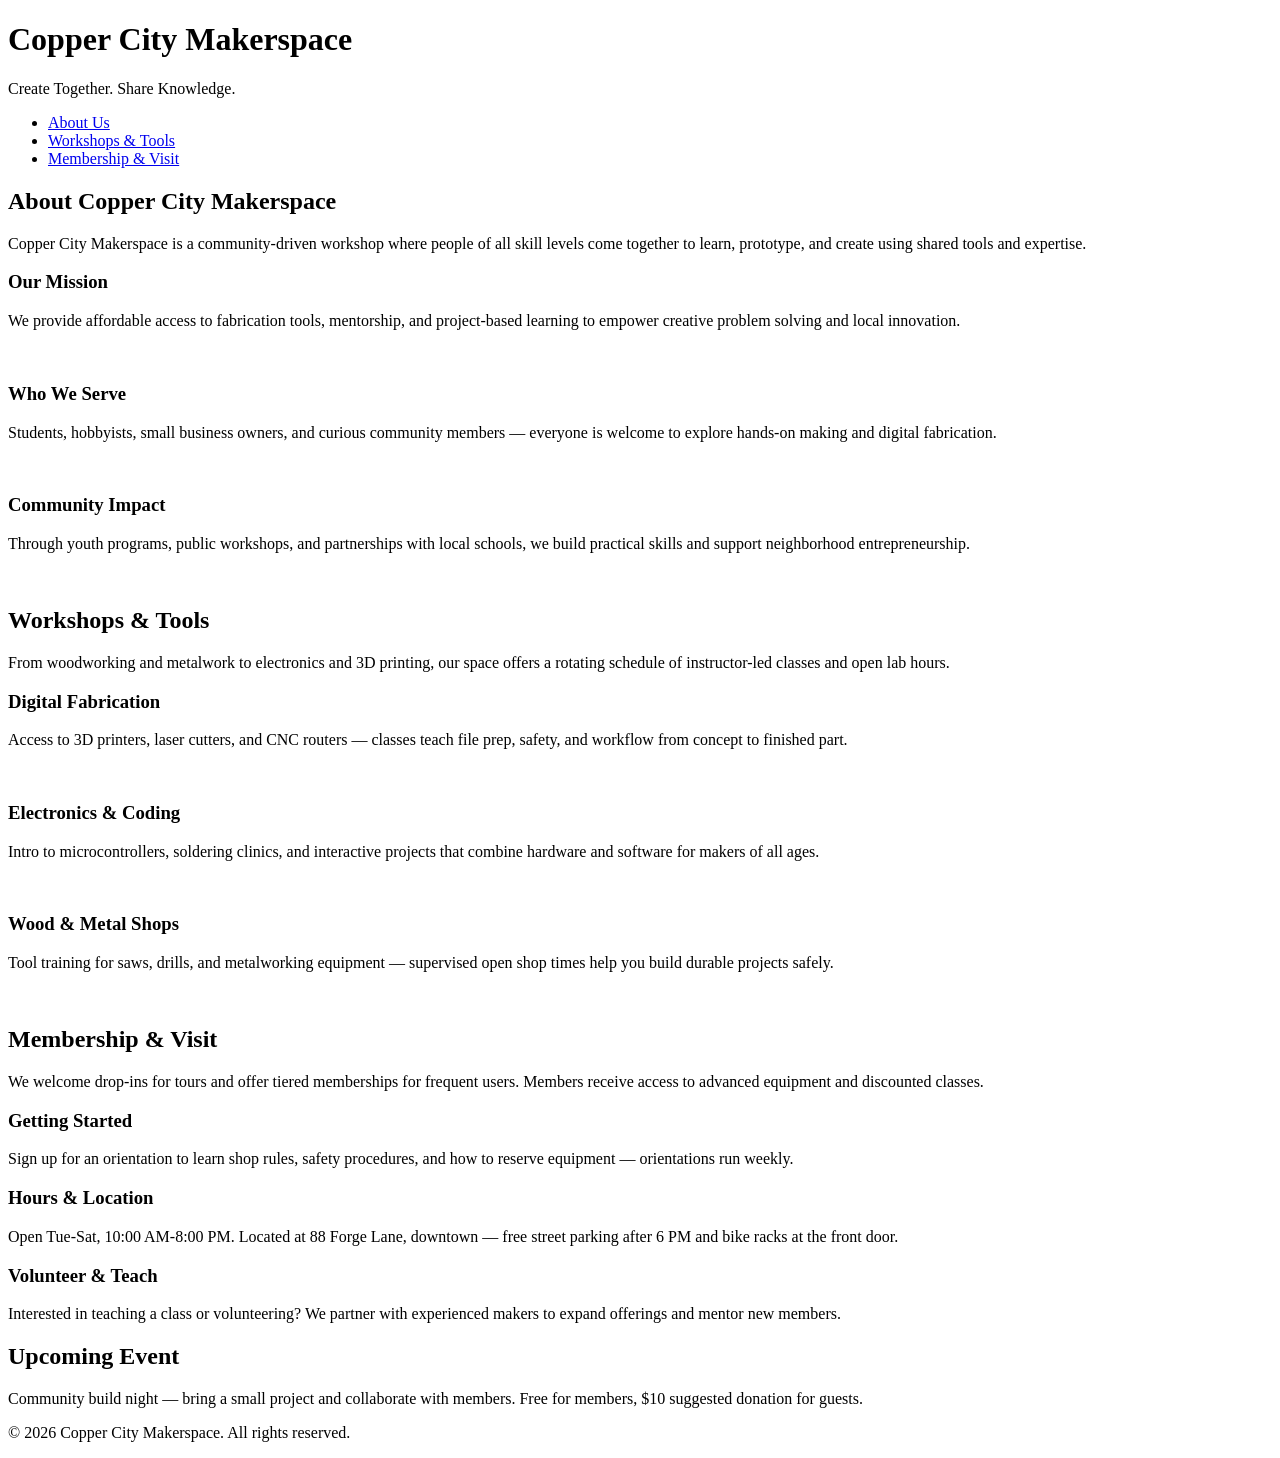
==== index.html @ 9d788c59 "Added new pages" ====
<!DOCTYPE html>
<html lang="en">
<head>
    <meta charset="UTF-8">
    <meta name="viewport" content="width=device-width, initial-scale=1.0">
    <link rel="stylesheet" href="styles.css">
    <title>Copper City Makerspace</title>
</head>
<body>
    <header>
        <h1>Copper City Makerspace</h1>
        <p>Create Together. Share Knowledge.</p>
    </header>
<nav>
    <ul>
        <li><a href="#about.html">About Us</a></li>
        <li><a href="#workshops.html">Workshops & Tools</a></li>
        <li><a href="#memberships.html">Membership & Visit</a></li>
    </ul>
</nav>
<main>
    <section id="about">
        <h2>About Copper City Makerspace</h2>
        <p>Copper City Makerspace is a community-driven workshop where people of all skill levels come together to learn, prototype, and create using shared tools and expertise.</p>
        <div class="card-row">
            <section>
                <h3>Our Mission</h3>
                <p>We provide affordable access to fabrication tools, mentorship, and project-based learning to empower creative problem solving and local innovation.</p>
                <img src="images/engineering.jpg" alt="" width="300">
            </section>
            <section>
                <h3>Who We Serve</h3>
                <p>Students, hobbyists, small business owners, and curious community members — everyone is welcome to explore hands-on making and digital fabrication.</p>
                <img src="images/ideation.jpg" alt="" width="300">
            </section>
            <section>
                <h3>Community Impact</h3>
                <p>Through youth programs, public workshops, and partnerships with local schools, we build practical skills and support neighborhood entrepreneurship.</p>
                <img src="images/storytelling.jpg" alt="" width="300">
            </section>
        </div>
    </section>
    <section id="workshops">
        <h2>Workshops & Tools</h2>
        <p>From woodworking and metalwork to electronics and 3D printing, our space offers a rotating schedule of instructor-led classes and open lab hours.</p>
        <div class="card-row">
            <section>
                <h3>Digital Fabrication</h3>
                <p>Access to 3D printers, laser cutters, and CNC routers — classes teach file prep, safety, and workflow from concept to finished part.</p>
                <img src="images/3Dprinter.jpg" alt="" width="300">
            </section>
            <section>
                <h3>Electronics & Coding</h3>
                <p>Intro to microcontrollers, soldering clinics, and interactive projects that combine hardware and software for makers of all ages.</p>
                <img src="images/microcontroller.jpg" alt="" width="300">
            </section>
            <section>
                <h3>Wood & Metal Shops</h3>
                <p>Tool training for saws, drills, and metalworking equipment — supervised open shop times help you build durable projects safely.</p>
                <img src="images/metalworking.jpg" alt="" width="300">
            </section>
        </div>
    </section>
    <section id="memberships">
        <h2>Membership & Visit</h2>
        <p>We welcome drop-ins for tours and offer tiered memberships for frequent users. Members receive access to advanced equipment and discounted classes.</p>
        <div class="card-row"> 
            <section>
                <h3>Getting Started</h3>
                <p>Sign up for an orientation to learn shop rules, safety procedures, and how to reserve equipment — orientations run weekly.</p>
            </section>
            <section>
                <h3>Hours & Location</h3>
                <p>Open Tue-Sat, 10:00 AM-8:00 PM. Located at 88 Forge Lane, downtown — free street parking after 6 PM and bike racks at the front door.</p>
            </section>
            <section>
                <h3>Volunteer & Teach</h3>
                <p>Interested in teaching a class or volunteering? We partner with experienced makers to expand offerings and mentor new members.</p>
            </section>
        </div>
    </section>
</main>
<aside>
    <h2>Upcoming Event</h2>
    <p>Community build night — bring a small project and collaborate with members. Free for members, $10 suggested donation for guests.</p>
</aside>
<footer>
    <p>&copy; 2026 Copper City Makerspace. All rights reserved.</p>
</footer>
</body>
</html>
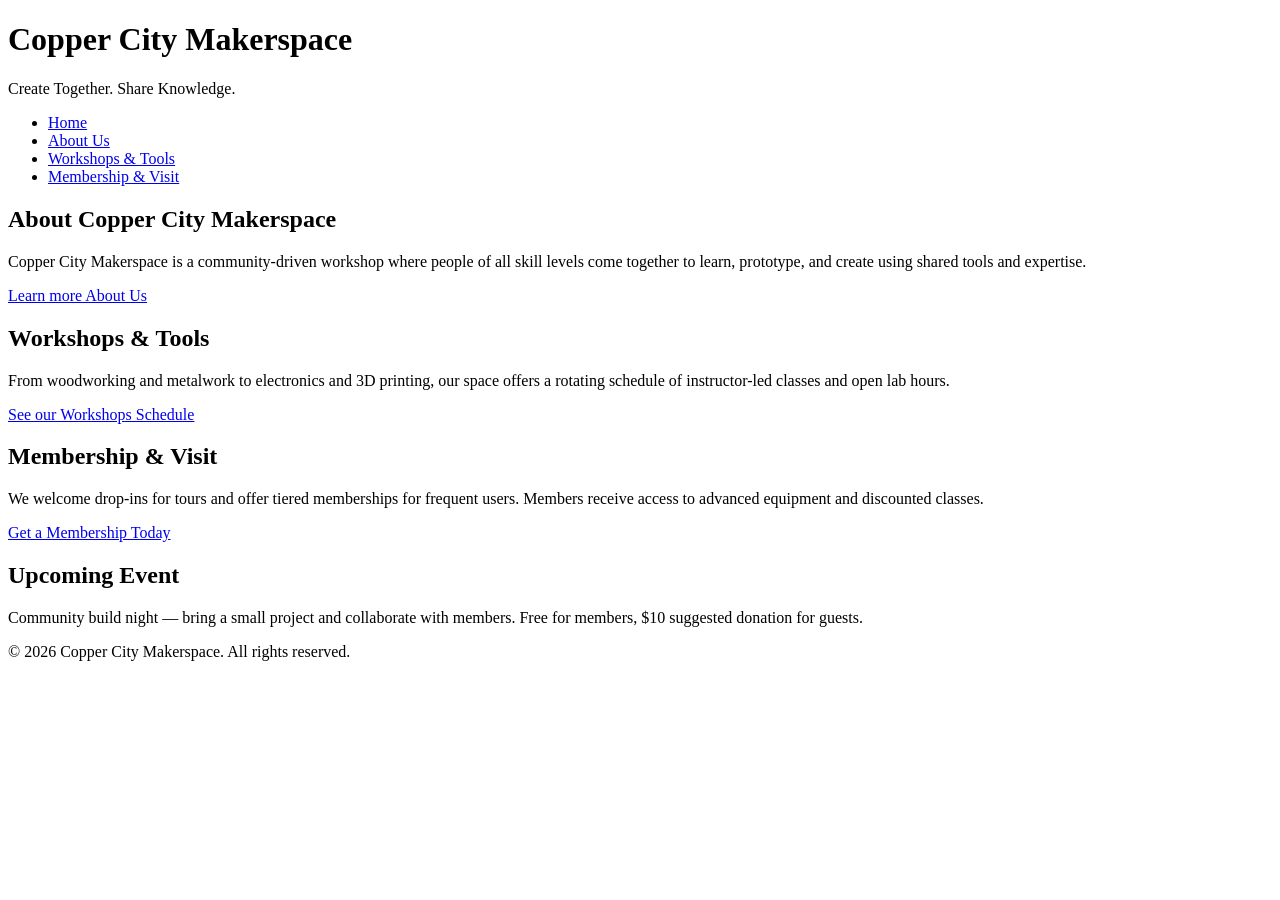
==== commit c1823d19: "Next iteration of html complete" ====
--- a/index.html
+++ b/index.html
@@ -13,72 +13,30 @@
     </header>
 <nav>
     <ul>
-        <li><a href="#about.html">About Us</a></li>
-        <li><a href="#workshops.html">Workshops & Tools</a></li>
-        <li><a href="#memberships.html">Membership & Visit</a></li>
+        <li><a href="index.html">Home</a></li>
+        <li><a href="about.html">About Us</a></li>
+        <li><a href="workshops.html">Workshops & Tools</a></li>
+        <li><a href="memberships.html">Membership & Visit</a></li>
     </ul>
 </nav>
 <main>
     <section id="about">
         <h2>About Copper City Makerspace</h2>
         <p>Copper City Makerspace is a community-driven workshop where people of all skill levels come together to learn, prototype, and create using shared tools and expertise.</p>
-        <div class="card-row">
-            <section>
-                <h3>Our Mission</h3>
-                <p>We provide affordable access to fabrication tools, mentorship, and project-based learning to empower creative problem solving and local innovation.</p>
-                <img src="images/engineering.jpg" alt="" width="300">
-            </section>
-            <section>
-                <h3>Who We Serve</h3>
-                <p>Students, hobbyists, small business owners, and curious community members — everyone is welcome to explore hands-on making and digital fabrication.</p>
-                <img src="images/ideation.jpg" alt="" width="300">
-            </section>
-            <section>
-                <h3>Community Impact</h3>
-                <p>Through youth programs, public workshops, and partnerships with local schools, we build practical skills and support neighborhood entrepreneurship.</p>
-                <img src="images/storytelling.jpg" alt="" width="300">
-            </section>
-        </div>
+        <a href="about.html">Learn more About Us</a>
     </section>
-    <section id="workshops">
+      <section id="workshops">
         <h2>Workshops & Tools</h2>
         <p>From woodworking and metalwork to electronics and 3D printing, our space offers a rotating schedule of instructor-led classes and open lab hours.</p>
-        <div class="card-row">
-            <section>
-                <h3>Digital Fabrication</h3>
-                <p>Access to 3D printers, laser cutters, and CNC routers — classes teach file prep, safety, and workflow from concept to finished part.</p>
-                <img src="images/3Dprinter.jpg" alt="" width="300">
-            </section>
-            <section>
-                <h3>Electronics & Coding</h3>
-                <p>Intro to microcontrollers, soldering clinics, and interactive projects that combine hardware and software for makers of all ages.</p>
-                <img src="images/microcontroller.jpg" alt="" width="300">
-            </section>
-            <section>
-                <h3>Wood & Metal Shops</h3>
-                <p>Tool training for saws, drills, and metalworking equipment — supervised open shop times help you build durable projects safely.</p>
-                <img src="images/metalworking.jpg" alt="" width="300">
-            </section>
-        </div>
+        <a href="workshops.html">See our Workshops Schedule</a>
     </section>
     <section id="memberships">
         <h2>Membership & Visit</h2>
         <p>We welcome drop-ins for tours and offer tiered memberships for frequent users. Members receive access to advanced equipment and discounted classes.</p>
-        <div class="card-row"> 
-            <section>
-                <h3>Getting Started</h3>
-                <p>Sign up for an orientation to learn shop rules, safety procedures, and how to reserve equipment — orientations run weekly.</p>
-            </section>
-            <section>
-                <h3>Hours & Location</h3>
-                <p>Open Tue-Sat, 10:00 AM-8:00 PM. Located at 88 Forge Lane, downtown — free street parking after 6 PM and bike racks at the front door.</p>
-            </section>
-            <section>
-                <h3>Volunteer & Teach</h3>
-                <p>Interested in teaching a class or volunteering? We partner with experienced makers to expand offerings and mentor new members.</p>
-            </section>
-        </div>
+        <a href="memberships.html">Get a Membership Today</a>
     </section>
+
+
 </main>
 <aside>
     <h2>Upcoming Event</h2>
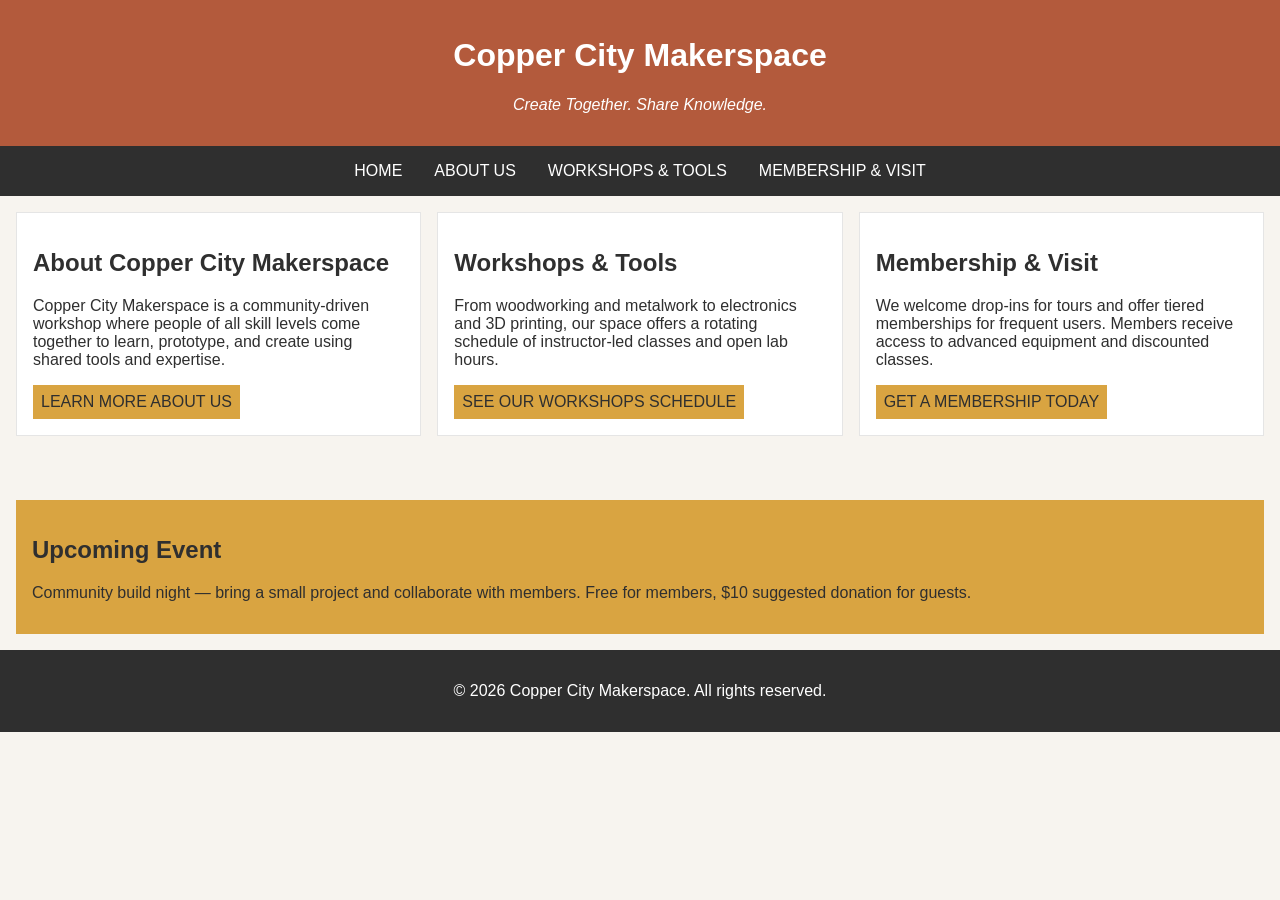
==== commit a71e74f5: "Completed iteration for multipage site" ====
--- a/index.html
+++ b/index.html
@@ -19,7 +19,7 @@
         <li><a href="memberships.html">Membership & Visit</a></li>
     </ul>
 </nav>
-<main>
+<main class="card-row">
     <section id="about">
         <h2>About Copper City Makerspace</h2>
         <p>Copper City Makerspace is a community-driven workshop where people of all skill levels come together to learn, prototype, and create using shared tools and expertise.</p>
@@ -35,8 +35,6 @@
         <p>We welcome drop-ins for tours and offer tiered memberships for frequent users. Members receive access to advanced equipment and discounted classes.</p>
         <a href="memberships.html">Get a Membership Today</a>
     </section>
-
-
 </main>
 <aside>
     <h2>Upcoming Event</h2>
--- a/styles.css
+++ b/styles.css
@@ -0,0 +1,122 @@
+/* =====  CSS by Christina Carrasquilla, updated by Oluwatosin Olajide =====  */
+
+/* ===== Color Palette 
+
+Copper:#B35A3C
+Charcoal:#2F2F2F
+Light Background:#F7F4EF
+Card Background:#FFFFFF
+Soft Gold:#D9A441
+Border:#E5E5E5
+
+===== */
+
+/* ===== GLOBAL (Base) Styles ===== */
+
+body {
+    font-family: Arial, sans-serif;
+    margin: 0;
+    background-color: #F7F4EF;
+    color: #2F2F2F;
+    display:grid;
+    grid-template-columns: 1 fr;
+}
+
+header {
+    background-color: #B35A3C;
+    color: white;
+    text-align: center;
+    padding: 1rem;
+}
+
+header img {
+    margin-top: 0.5rem;
+}
+header p {
+    font-style:italic;
+}
+nav {
+    background-color: #2F2F2F;
+    padding:.5rem;
+}
+
+nav ul {
+    list-style: none;
+    margin: 0;
+    padding: 0;
+}
+
+nav a {
+    color: white;
+    text-decoration: none;
+    padding: 0.5rem;
+    display: inline-block;
+    text-transform:uppercase;
+}
+
+nav a:hover {
+    background-color: #B35A3C;
+}
+
+main {
+    padding: 1rem;
+}
+main a{
+    background-color:#D9A441;
+    color:#2F2F2F;
+    text-decoration: none;
+    padding: 0.5rem;
+    display: inline-block;
+    text-transform:uppercase;
+}
+
+main a:hover {
+    background-color: #B35A3C;
+      color:white;
+}
+
+section {
+    margin-bottom: 2rem;
+}
+
+.card-row section {
+    background-color: white;
+    border: 1px solid #E5E5E5;
+    padding: 1rem;
+}
+
+img {
+    display: block;
+    margin-top: 0.5rem;
+    max-width: 100%;
+}
+
+aside {
+    background-color: #D9A441;
+    padding: 1rem;
+    margin: 1rem;
+}
+
+footer {
+    background-color: #2F2F2F;
+    color: white;
+    text-align: center;
+    padding: 1rem;
+}
+/*===== MEDIA QUERY (MEDIUM ====*/
+@media screen and (min-width:576px){
+    nav ul {
+    display: flex;
+    justify-content: center;
+    gap: 1rem;
+}
+}
+.card-row {
+    display: flex;
+    gap: 1rem;
+}
+
+.card-row section {
+    width: 30%;
+}
+
